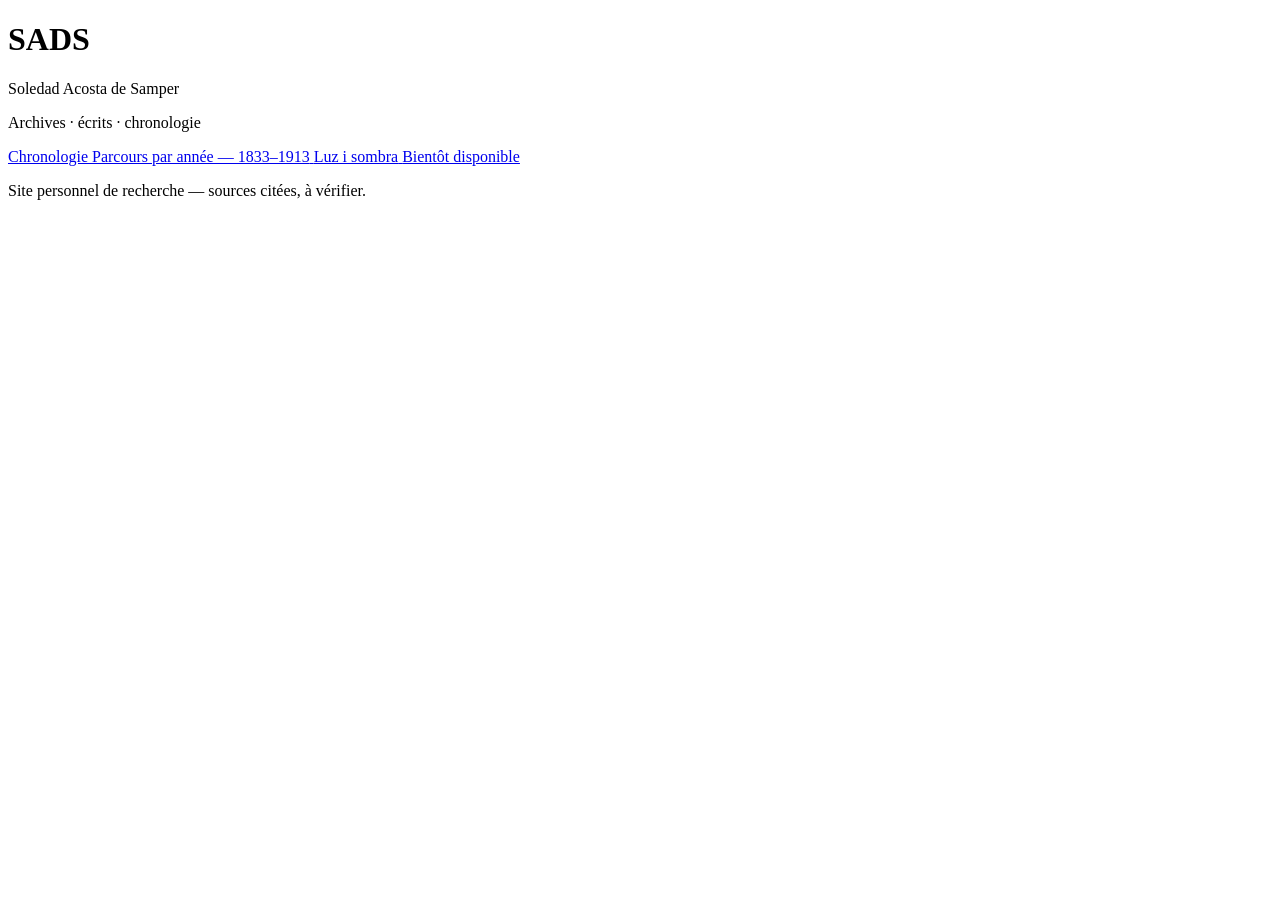
==== index.html @ c866b651 "Create index.html" ====
<!DOCTYPE html>
<html lang="fr">
<head>
  <meta charset="UTF-8">
  <meta name="viewport" content="width=device-width, initial-scale=1">
  <title>SADS — Soledad Acosta de Samper</title>
  <link rel="stylesheet" href="index.css">
</head>
<body>

<main class="landing">

  <header class="landing__header">
    <h1 class="landing__title">SADS</h1>
    <p class="landing__subtitle">Soledad Acosta de Samper</p>
    <p class="landing__tagline">Archives · écrits · chronologie</p>
  </header>

  <nav class="landing__nav" aria-label="Sections du site">
    <a href="chronologie.html" class="landing__card">
      <span class="landing__card-title">Chronologie</span>
      <span class="landing__card-desc">Parcours par année — 1833–1913</span>
    </a>
    <a href="luz-i-sombra.html" class="landing__card">
      <span class="landing__card-title">Luz i sombra</span>
      <span class="landing__card-desc">Bientôt disponible</span>
    </a>
  </nav>

  <footer class="landing__footer">
    <p>Site personnel de recherche — sources citées, à vérifier.</p>
  </footer>

</main>

</body>
</html>
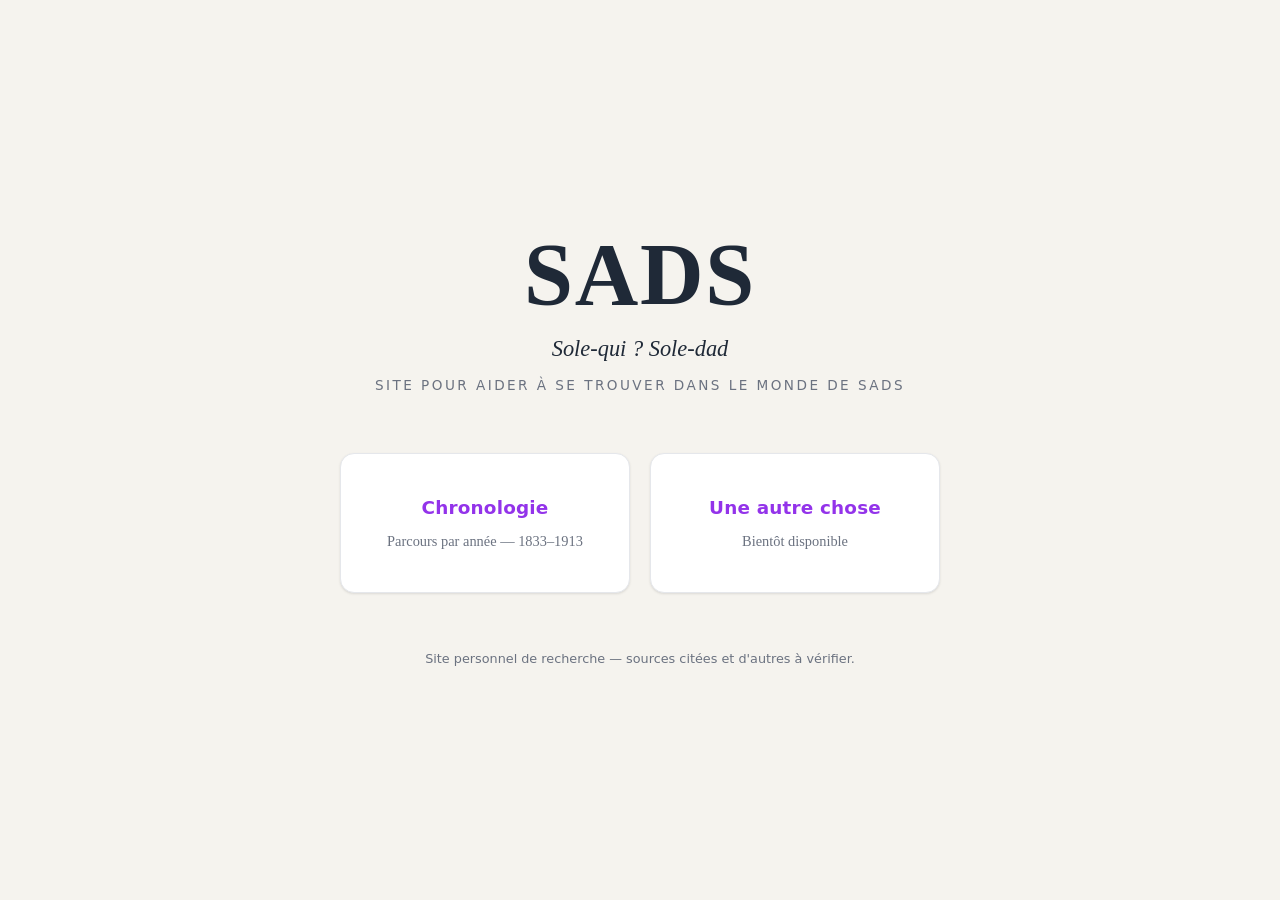
==== commit 761b5bc7: "Update index.html" ====
--- a/index.html
+++ b/index.html
@@ -3,7 +3,7 @@
 <head>
   <meta charset="UTF-8">
   <meta name="viewport" content="width=device-width, initial-scale=1">
-  <title>SADS — Soledad Acosta de Samper</title>
+  <title>SADS</title>
   <link rel="stylesheet" href="index.css">
 </head>
 <body>
@@ -12,8 +12,8 @@
 
   <header class="landing__header">
     <h1 class="landing__title">SADS</h1>
-    <p class="landing__subtitle">Soledad Acosta de Samper</p>
-    <p class="landing__tagline">Archives · écrits · chronologie</p>
+    <p class="landing__subtitle">Sole-qui ? Sole-dad</p>
+    <p class="landing__tagline">Site pour aider à se trouver dans le monde de SADS</p>
   </header>
 
   <nav class="landing__nav" aria-label="Sections du site">
@@ -22,13 +22,13 @@
       <span class="landing__card-desc">Parcours par année — 1833–1913</span>
     </a>
     <a href="luz-i-sombra.html" class="landing__card">
-      <span class="landing__card-title">Luz i sombra</span>
+      <span class="landing__card-title">Une autre chose</span>
       <span class="landing__card-desc">Bientôt disponible</span>
     </a>
   </nav>
 
   <footer class="landing__footer">
-    <p>Site personnel de recherche — sources citées, à vérifier.</p>
+    <p>Site personnel de recherche — sources citées et d'autres à vérifier.</p>
   </footer>
 
 </main>
--- a/index.css
+++ b/index.css
@@ -0,0 +1,131 @@
+/* ============================================================
+   SADS — Page d'accueil
+   ============================================================ */
+
+:root {
+  --bg: #f5f3ee;
+  --ink: #1f2937;
+  --muted: #6b7280;
+  --accent: #9333ea;
+  --card-bg: #ffffff;
+  --border: #e5e7eb;
+  --shadow: 0 1px 3px rgba(0, 0, 0, 0.07), 0 1px 2px rgba(0, 0, 0, 0.04);
+  --shadow-hover: 0 12px 28px rgba(0, 0, 0, 0.12), 0 4px 8px rgba(0, 0, 0, 0.06);
+}
+
+* { box-sizing: border-box; }
+
+html { scroll-behavior: smooth; }
+
+body {
+  margin: 0;
+  min-height: 100vh;
+  font-family: Georgia, "Charter", "Iowan Old Style", serif;
+  background: var(--bg);
+  color: var(--ink);
+  font-size: 16px;
+  line-height: 1.6;
+  -webkit-font-smoothing: antialiased;
+}
+
+.landing {
+  min-height: 100vh;
+  display: flex;
+  flex-direction: column;
+  align-items: center;
+  justify-content: center;
+  padding: 48px 24px;
+  text-align: center;
+}
+
+.landing__header {
+  margin-bottom: 56px;
+}
+
+.landing__title {
+  font-size: clamp(3rem, 9vw, 5.5rem);
+  font-weight: 700;
+  letter-spacing: 0.02em;
+  margin: 0 0 12px;
+  color: var(--ink);
+  line-height: 1;
+}
+
+.landing__subtitle {
+  font-size: clamp(1.1rem, 2.5vw, 1.4rem);
+  margin: 0 0 8px;
+  color: var(--ink);
+  font-style: italic;
+}
+
+.landing__tagline {
+  font-family: system-ui, -apple-system, "Segoe UI", sans-serif;
+  font-size: 0.85rem;
+  text-transform: uppercase;
+  letter-spacing: 0.18em;
+  color: var(--muted);
+  margin: 0;
+}
+
+.landing__nav {
+  display: grid;
+  grid-template-columns: repeat(auto-fit, minmax(240px, 1fr));
+  gap: 20px;
+  max-width: 600px;
+  width: 100%;
+  margin-bottom: 56px;
+}
+
+.landing__card {
+  display: flex;
+  flex-direction: column;
+  justify-content: center;
+  gap: 8px;
+  padding: 34px 28px;
+  background: var(--card-bg);
+  color: var(--ink);
+  text-decoration: none;
+  border-radius: 14px;
+  box-shadow: var(--shadow);
+  border: 1px solid var(--border);
+  transition: transform 0.2s ease, box-shadow 0.2s ease, border-color 0.2s ease;
+  min-height: 140px;
+}
+
+.landing__card:hover,
+.landing__card:focus-visible {
+  transform: translateY(-3px);
+  box-shadow: var(--shadow-hover);
+  border-color: var(--accent);
+  outline: none;
+}
+
+.landing__card-title {
+  font-family: system-ui, -apple-system, "Segoe UI", sans-serif;
+  font-size: 1.15rem;
+  font-weight: 700;
+  color: var(--accent);
+  letter-spacing: 0.01em;
+}
+
+.landing__card-desc {
+  font-size: 0.9rem;
+  color: var(--muted);
+  line-height: 1.45;
+}
+
+.landing__footer {
+  font-family: system-ui, -apple-system, "Segoe UI", sans-serif;
+  font-size: 0.8rem;
+  color: var(--muted);
+  max-width: 520px;
+}
+
+.landing__footer p { margin: 0; }
+
+@media (max-width: 480px) {
+  .landing { padding: 32px 18px; }
+  .landing__header { margin-bottom: 40px; }
+  .landing__nav { margin-bottom: 40px; }
+  .landing__card { padding: 26px 22px; min-height: 120px; }
+}
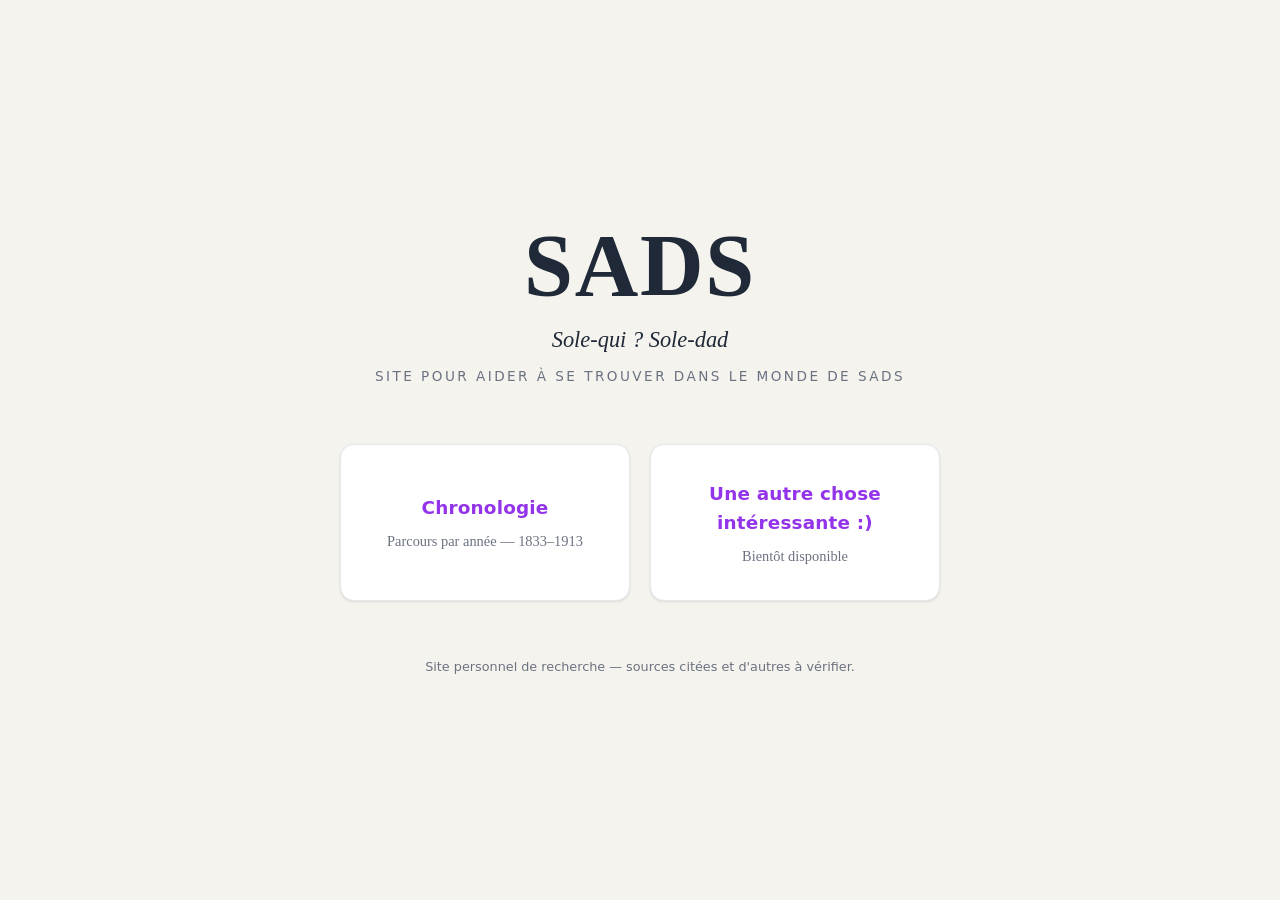
==== commit a68c5598: "Update index.html" ====
--- a/index.html
+++ b/index.html
@@ -22,7 +22,7 @@
       <span class="landing__card-desc">Parcours par année — 1833–1913</span>
     </a>
     <a href="luz-i-sombra.html" class="landing__card">
-      <span class="landing__card-title">Une autre chose</span>
+      <span class="landing__card-title">Une autre chose intéressante :)</span>
       <span class="landing__card-desc">Bientôt disponible</span>
     </a>
   </nav>
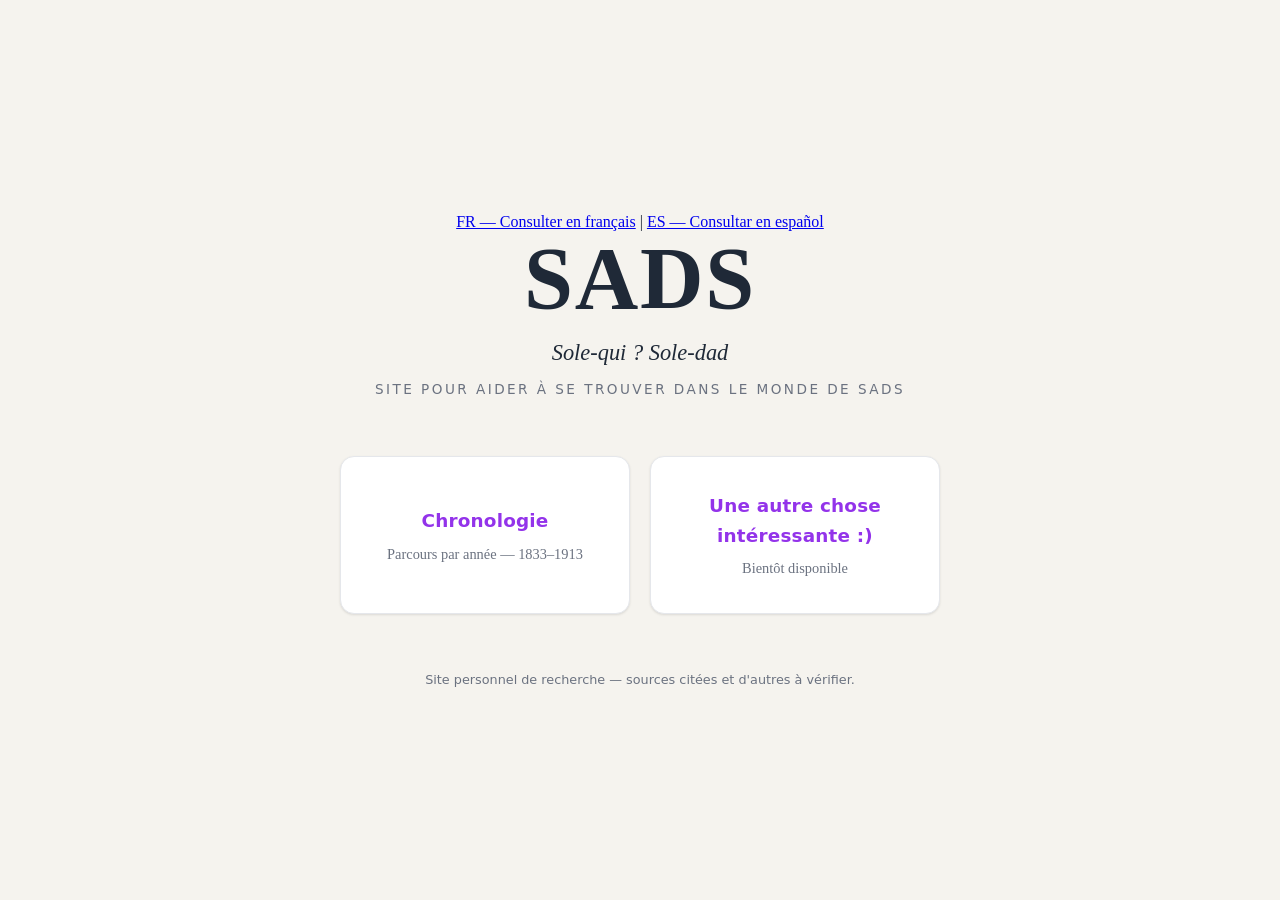
==== commit d870345c: "Update index.html" ====
--- a/index.html
+++ b/index.html
@@ -3,6 +3,7 @@
 <head>
   <meta charset="UTF-8">
   <meta name="viewport" content="width=device-width, initial-scale=1">
+  
   <title>SADS</title>
   <link rel="stylesheet" href="index.css">
 </head>
@@ -10,6 +11,11 @@
 
 <main class="landing">
 
+  <div class="lang-switch">
+  <a href="/index.html">FR — Consulter en français</a> |
+  <a href="/es/index.html">ES — Consultar en español</a>
+  </div>
+  
   <header class="landing__header">
     <h1 class="landing__title">SADS</h1>
     <p class="landing__subtitle">Sole-qui ? Sole-dad</p>
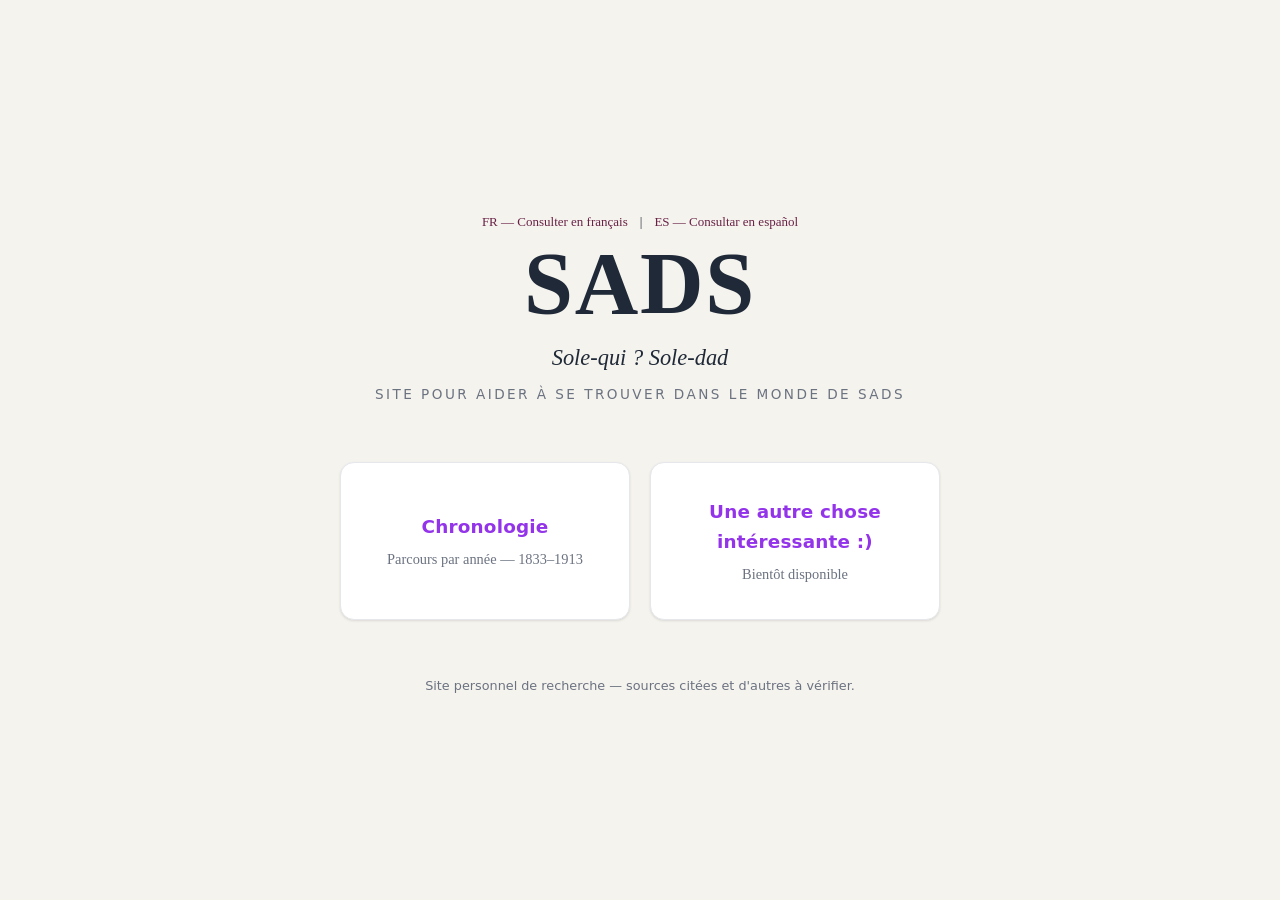
==== commit b185b56c: "Update index.html" ====
--- a/index.html
+++ b/index.html
@@ -12,8 +12,8 @@
 <main class="landing">
 
   <div class="lang-switch">
-  <a href="/index.html">FR — Consulter en français</a> |
-  <a href="/es/index.html">ES — Consultar en español</a>
+  <a href="https://ynatalygd.github.io/sads/index.html">FR — Consulter en français</a> |
+  <a href="https://ynatalygd.github.io/sads/es/index.html">ES — Consultar en español</a>
   </div>
   
   <header class="landing__header">
--- a/index.css
+++ b/index.css
@@ -1,5 +1,5 @@
 /* ============================================================
-   SADS — Page d'accueil
+   CSS SADS — Page d'accueil
    ============================================================ */
 
 :root {
@@ -129,3 +129,23 @@
   .landing__nav { margin-bottom: 40px; }
   .landing__card { padding: 26px 22px; min-height: 120px; }
 }
+
+.lang-switch {
+  display: flex;
+  justify-content: center;
+  gap: 12px;
+  font-size: 13px;
+  padding: 8px 0;
+}
+
+.lang-switch a {
+  color: #682145;
+  font-weight: 500;
+  text-decoration: none;
+  transition: color 0.2s ease;
+}
+
+.lang-switch a:hover {
+  color: #4b2e83;
+  text-decoration: underline;
+}
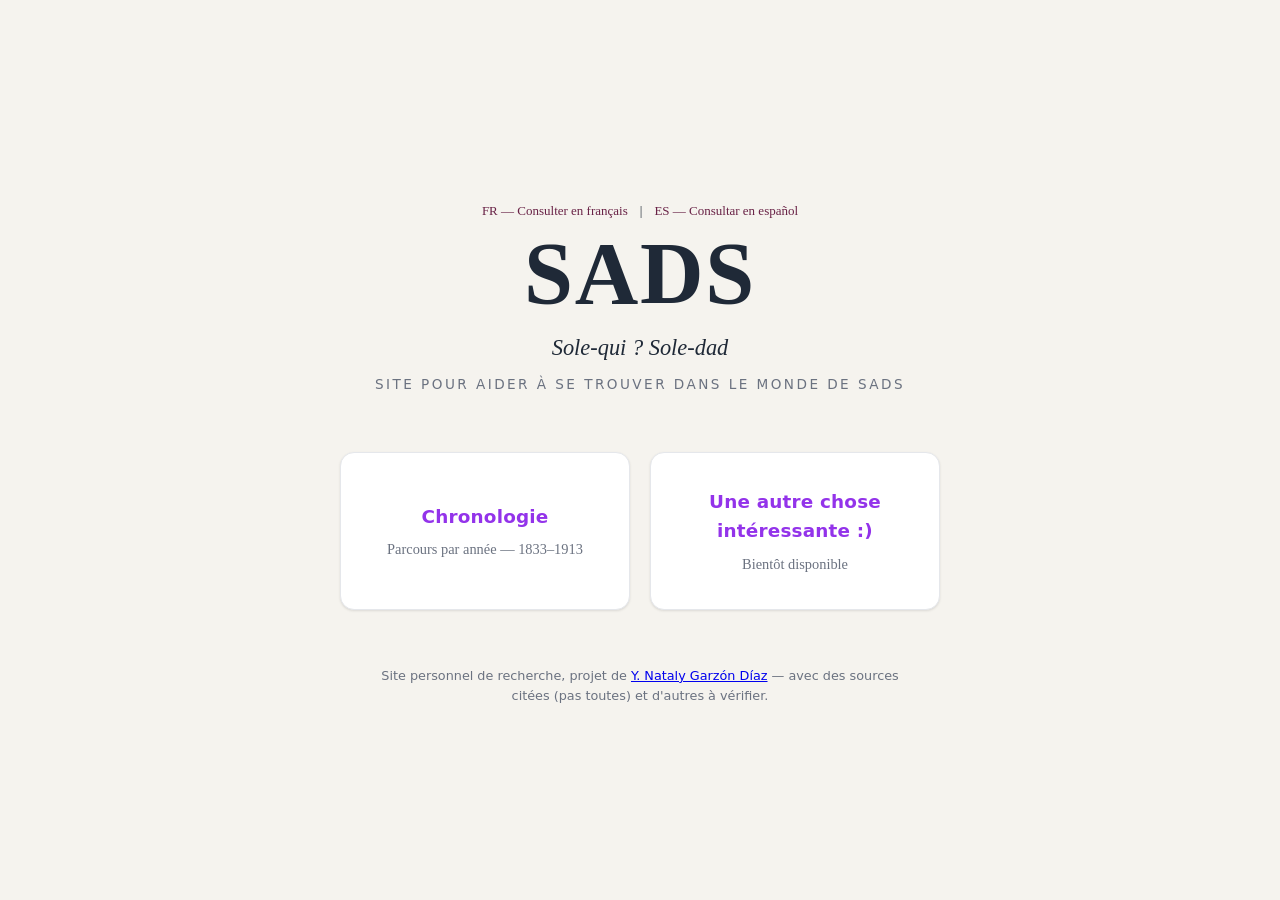
==== commit c962d495: "Update index.html" ====
--- a/index.html
+++ b/index.html
@@ -34,7 +34,8 @@
   </nav>
 
   <footer class="landing__footer">
-    <p>Site personnel de recherche — sources citées et d'autres à vérifier.</p>
+    <p>Site personnel de recherche, projet de <a href="https://ynatalygd.github.io/index.html">Y. Nataly Garzón Díaz</a> — avec des sources citées (pas toutes) et d'autres à vérifier.</p>
+  
   </footer>
 
 </main>
